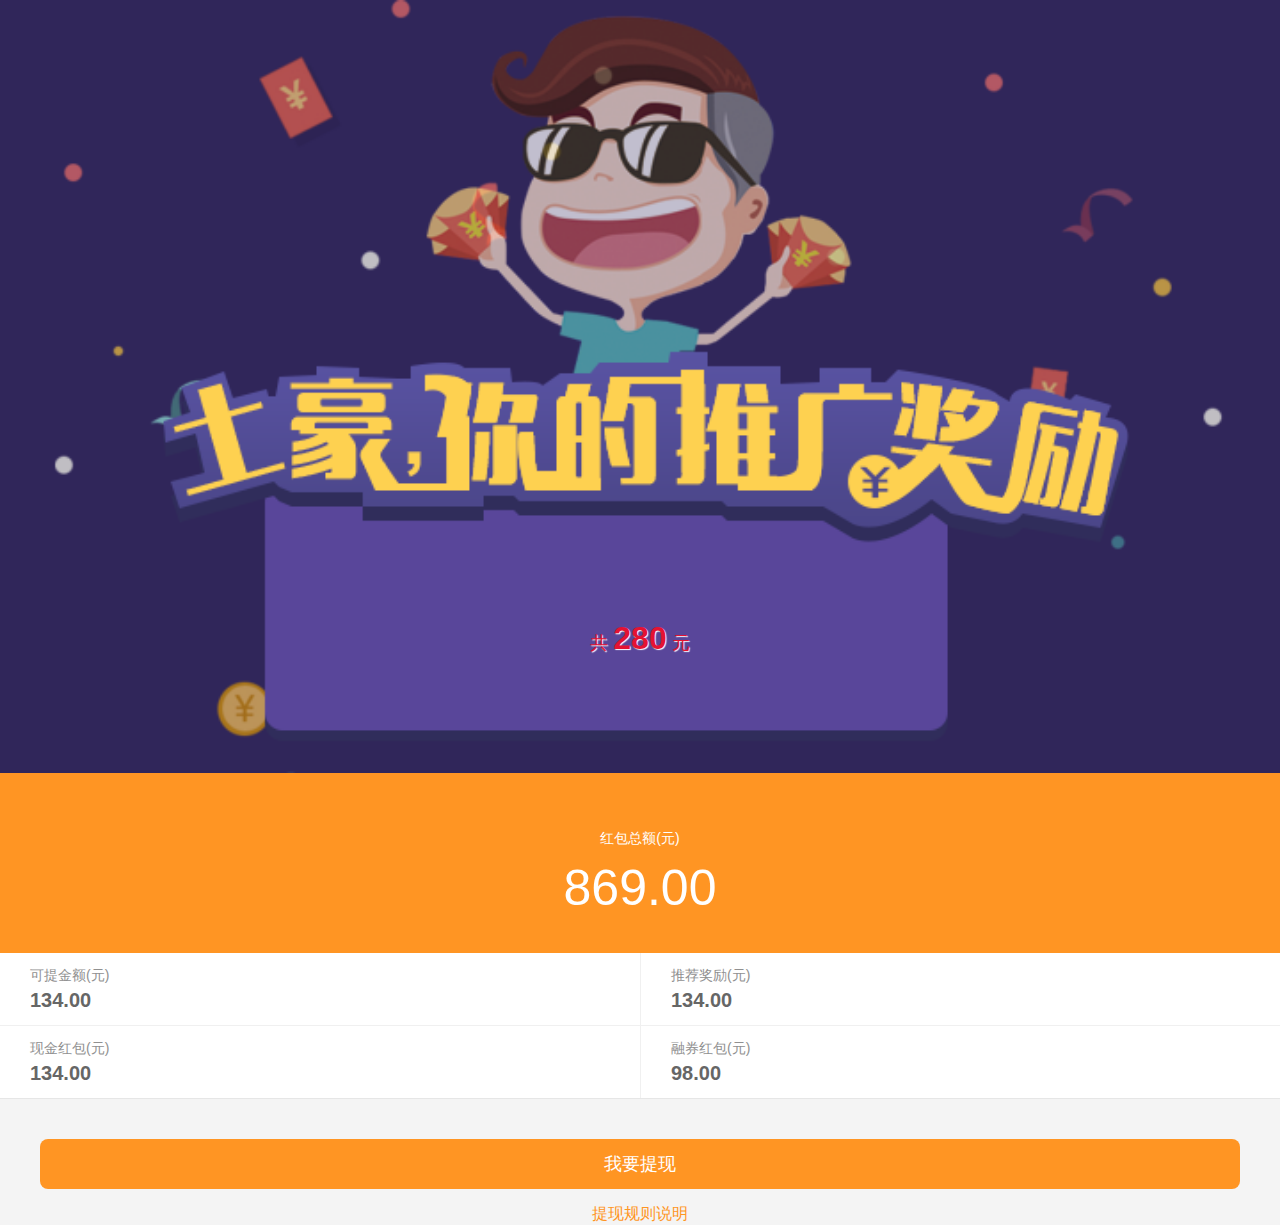
==== detail.html @ fdf84bac "1111" ====
<!doctype html>
<html>
<head>
<meta http-equiv="Content-Type" content="text/html;charset=utf-8">
<meta property="qc:admins" content="241045133560547672165721747716" />
<title>红包明细</title>
<meta name="keywords" content=""/>
<meta name="description" content=""/>
<meta name="viewport" content="width=device-width, initial-scale=1.0, maximum-scale=1.0, user-scalable=0">
<meta name="format-detection" content="telephone=no">
<meta http-equiv="X-UA-Compatible" content="IE=EmulateIE10" />
<link type="text/css" rel="stylesheet" href="css/wapcommon.css"/>
<link type="text/css" rel="stylesheet" href="css/wapstyle.css"/>
</head>

<body>
<div class="pos_rel">
	<div class="rec-num">共 <b>280</b> 元</div>
	<img src="images/night-recomd.png" alt="" width="100%">
</div>
<div class="cash_count">
    	<p>红包总额(元)</p>
    	<p class="count_number">869.00</p>
    </div>

    <article class="income">
        <div class="clearfix">
        	<div class="fl w_5 border_b" onClick="to('/member/fundsAsset.html')">
            	<h4>可提金额(元)</h4>
                <p><span class="fs_18">134.00</span></p>
            </div>
        	<div class="fr w_5 border_b border_l" onClick="to('/member/fundsAsset.html')">
            	<h4>推荐奖励(元)</h4>
                <p><span class="fs_18">134.00</span></p>
            </div>
        	<div class="fl w_5" onClick="to('/member/fundsAsset.html')">
            	<h4>现金红包(元)</h4>
                <p><span class="fs_18">134.00</span></p>
            </div>
            <div class="fr w_5 border_l" onClick="to('/member/fundsLog.html')">
            	<h4>融券红包(元)</h4>
                <p><span class="fs_18">98.00</span></p>
            </div>
        </div>
    </article>
    <div class="margin_lr40 mb_15 tc btn_box">
    	<input type="button" value="我要提现" class="btn btn_orange mr_10 w_10">
    </div>
 	<div class="fc_orange tc fs_16" id="txrule">提现规则说明</div>
<script src="js/jquery-1.11.0.min.js" type="text/javascript"></script>
<script type="text/javascript">
	$(function(){
		$("#txrule").click(function(){
			$(".pop_bg").show();
			})
			$(".m-close").click(function(){
				$(".pop_bg").hide();
				})
		})
</script>
    
</body>
</html>
---- css/wapcommon.css ----
@charset "utf-8";
/* CSS Document */
a:active{star:expression(this.onFocus=this.blur());}
a:focus,button:focus{outline:none; -moz-outline:none; -webkit-outline:none;}
:focus{outline:none;}
/*Reset Css*/
body,div,dl,dt,dd,ul,ol,li,h1,h2,h3,h4,h5,h6,pre,form,fieldset,input,textarea,p,blockquote,th,td,img,area,param{margin:0; padding:0;}
html,body{margin:0; padding:0; height: 100%; font-family:arial,\5FAE\8F6F\96C5\9ED1,sans-serif; -webkit-text-size-adjust:100%;-ms-text-size-adjust:100%;}
select{*behavior: url("select.htc");}/*IE6,IE7select*/
ol,ul{padding-left:0; list-style-type:none; list-style:none;}
img{border:none; display:inline-block; vertical-align:middle;}
th{font-style:normal;font-weight:normal;}
h1,h2,h3,h4,h5,h6{font-size:100%; font-weight:normal;}
address, caption, cite, code, dfn, em, th, var,strong,i,strong{font-style:normal;font-weight:normal;}
input{display:inline-block; vertical-align:middle; font-family:arial,\5FAE\8F6F\96C5\9ED1,sans-serif;}
fieldset{border:none;}
legend{display:none;}
input[type="submit"],
input[type="reset"],
input[type="button"],
button{
	-webkit-appearance: none;
}

.main_input .input_box input[type="date"]{
	padding-left:0;
	margin-left:8rem;
	width:16rem !important;

}
input[type="number"]{-moz-appearance:textfield;}
html{font-size:62.5%;}
body{font-size:1.4rem; background:#f4f4f4; color:#666;}

/*Clear Css*/
.clear{clear:both; font-size:0px; height:0px; line-height:0;}
.clearfix:after{content:'\20';display:block;clear:both;visibility:hidden;line-height:0;height:0;}
.clearfix{display:block;zoom:1;}
html[xmlns] .clearfix{display:block;}
* html .clearfix{height:1%;}

/*Common Css*/
.fl{float:left;}
.fr{float:right;}
.show{display:block;}
.hide{display:none;}
/*link*/
a{color:#333; text-decoration:none;}
a:active{color:#333; text-decoration:none;}
.a3{color:#333;}
.a6{color:#666;}
.a9{color:#999;}
.a_f{color:#fff;}
.a_f:active{color:#fff; text-decoration:underline;}
.a3:active{color:#333;text-decoration:none;}
.a6:active{color:#666;text-decoration:none;}
.a9:active{color:#999;text-decoration:none;}
.a_blue{color:#0697da}
.a_blue:active{text-decoration:underline;}
/*font size*/
.fs_12{font-size:1.2rem;}
.fs_14{font-size:1.4rem;}
.fs_16{font-size:1.6rem;}
.fs_18{font-size:1.8rem;}
.fs_20{font-size:2rem;}
.fs_22{font-size:2.2rem;}
.fs_24{font-size:2.4rem;}
.fs_28{font-size:2.8rem;}
.fs_30{font-size:3rem;}
.fw{font-family:\5FAE\8F6F\96C5\9ED1,arial,sans-serif;}/*雅黑*/
.airal{font-family:Arial;}
/*color*/
.fc_f{color:#fff;}
.fc_c{color:#ccc;}
.fc_3{color:#333;}
.fc_6{color:#666;}
.fc_9{color:#999;}
.fc_blue{color:#0697da}/*蓝*/
.fc_orange{color:#ff9523;}/*橙色*/
.fc_red{color:#ff3b3b}/*红*/
.fc_green{color:#65d233}/*绿*/
.fc_lblue{color:#42c6fc}/*亮蓝*/
.fc_yellow{color:#ffb731}/*黄*/
.fc_orange2{color:#f60; font-size:20px; font-weight:bold; padding-right:5px;}
.fc_orange3{ color:#f4e430;}

/*常用设置*/
.tl{text-align:left;}
.tc{text-align:center;}
.tr{text-align:right;}
.bold{font-weight:bold;}
.bold6{font-weight:600;}
.hidden{overflow:hidden;}
.display{display:none;}
.elli{overflow:hidden; text-overflow:ellipsis; white-space: nowrap;}/*文字过长省略*/
.pos_rel{position:relative;}

/*margin*/
.margin_lr{margin-left:1.5rem; margin-right:1.5rem;}
.margin_lr40{margin-left:4rem; margin-right:4rem;}
.ml_5{margin-left:.5rem;}
.ml_10{margin-left:1rem;}
.ml_15{margin-left:1.5rem;}
.mr_5{margin-right:.5rem;}
.mr_10{margin-right:1rem;}
.mr_15{margin-right:1.5rem;}
.mr_25{margin-right:2.5rem;}
.mb_01{margin-bottom:-1rem;}
.mb_5{margin-bottom:.5rem;}
.mb_10{margin-bottom:1rem;}
.mb_15{margin-bottom:1.5rem;}
.mb_20{margin-bottom:2rem;}
.mb_40{margin-bottom:4rem;}
.mt_5{margin-top:.5rem;}
.mt_10{margin-top:1rem;}
.mt_15{margin-top:1.5rem;}
.mt_20{margin-top:2rem;}
/*padding*/
.pd{padding:0.8rem 1.5rem;}
.pds{ padding:1rem;}
.pds2{padding:1.5rem;}
.plr_15{padding-left:1.5rem; padding-right:1.5rem;}
.pl_15{padding-left:1.5rem;}
.pl_20{padding-left:2.5rem;}
.pl_80{padding-left:8rem;}
.pl_90{padding-left:9rem;}
.pr_15{padding-right:1.5rem;}
.pr_30{padding-right:1.5rem;}
.pr_40{padding-right:4rem;}
.pt_5{padding-top:.5rem;}
.pt_10{padding-top:1rem;}
.pt_15{padding-top:1.5rem;}
.pt_20{padding-top:2rem;}
.pb_5{padding-bottom:.5rem;}
.pb_10{padding-bottom:1rem;}
.pb_15{padding-bottom:1.5rem;}
.pb_20{padding-bottom:2rem;}
.pb_40{padding-bottom:4rem;}



/*箭头*/
.arrow-right,
.arrow-left,
.arrow-bottom,
.arrow-top{display: inline-block;position: relative;background: #b2b2b2;width: 10px;height: 2px;border-radius:5px;-webkit-transform: rotate(45deg);-moz-transform: rotate(45deg);-ms-transform: rotate(45deg);-o-transform: rotate(45deg);vertical-align: middle;margin-top: -6px;}
.arrow-right::before,
.arrow-left::before,
.arrow-bottom::before,
.arrow-top::before{content: "";display: inline-block;position: absolute;border-width: 0;background: #b2b2b2;width: 10px;height: 2px;border-radius:5px;top: 4px;left: 4px;-webkit-transform: rotate(90deg);-moz-transform: rotate(90deg);-ms-transform: rotate(90deg);-o-transform: rotate(90deg);}
.arrow-left{-webkit-transform: rotate(-45deg);-moz-transform: rotate(-45deg);-ms-transform: rotate(-45deg);-o-transform: rotate(-45deg);}
.arrow-bottom{margin-top: 0px;}
.arrow-top{-webkit-transform: rotate(-45deg);-moz-transform: rotate(-45deg);-ms-transform: rotate(-45deg);-o-transform: rotate(-45deg);margin-top: 0px;}
.arrow-left::before{-webkit-transform: rotate(90deg);-moz-transform: rotate(90deg);-ms-transform: rotate(90deg);-o-transform: rotate(90deg);top:4px;left:-4px;}
.arrow-bottom::before{-webkit-transform: rotate(90deg);-moz-transform: rotate(90deg);-ms-transform: rotate(90deg);-o-transform: rotate(90deg);top:-4px;}


/*border*/
.border_tb{border-top:1px solid #e1e1e1; border-bottom:1px solid #e1e1e1;}
.border_b{border-bottom:1px solid #e1e1e1;}
.border_t{border-top:1px solid #e1e1e1;}
.border_l{border-left:1px solid #e1e1e1;}
/*width %*/
.w_10{width:100%; box-sizing:border-box;}
.w_5{width:50%; box-sizing:border-box;}
.w_45{width:45%; box-sizing:border-box;}
.w_40{width:40%; box-sizing:border-box;}
/*首航缩进*/
.text_ind{text-indent:2em;}
/*行高*/
.line_h18{line-height:1.8rem;}
.line_h20{line-height:2rem;}
.line_h26{line-height:2.6rem;}
.line_h22{line-height:2.2rem;}
.line_h24{line-height:2.4rem;}
.line_h34{line-height:3.4rem;}
.line_h40{line-height:4rem;}
.line_h44{line-height:4.4rem;}
.line_h6{line-height:6rem;}

/*layout*/
.bg_white{background:#fff;}
.module_white {border-bottom: 1px solid #e1e1e1;border-top: 1px solid #e1e1e1;background: #fff;}
.wap_main{width:100%;  font-size:1.6rem;}
.ins_box {padding-top: 10px;padding-bottom: 10px;}

/*小图标*/
.ico{display:inline-block; vertical-align:middle;}
/*.img_icon{background:url(../images/wapico.png) no-repeat;}*/
.siz20{width:20px; height:20px;}
.siz22{width:22px; height:22px;}
.siz26{width:26px; height:26px;}

.siz40{width:4rem; height:4rem;}
.siz50{width:5rem; height:5rem;}
/*ico50*/
.correct_xl{background:url(../images/ico/action_1.png) center no-repeat; background-size:contain;}
.error_xl{background:url(../images/ico/action_2.png) center no-repeat; background-size:contain;}
.warning_xl{background:url(../images/ico/action_3.png) center no-repeat; background-size:contain;}

.ico_zr,
.ico_zhe{width:1.6rem; height:1.6rem; line-height:1.6rem; text-align:center;margin-bottom: 0.3rem; color:#fff; font-size:1.2rem;}/*转让标用*/
.wen{width:2rem; height:2rem; line-height:2rem; border-radius:50%; border:.2rem solid #0697da; color:#0697da; text-align:center; font-size:1.6rem; font-family:Arial; font-weight:700;}/**/
.ico_zhe{ background:#f60;}
.ico_zr{ background:#0697da;}


/*header*/
.top{position:relative;height:4.4rem;width:100%;background-color:#0697da;text-align:center;color:#fff;line-height:4.4rem;font-size:2rem;}
.top_ico{width: 2.1rem;height: 4.4rem;position: absolute;cursor: pointer;z-index: 10;top:0;}
.top_backleft{left:1.5rem;background:url(../images/ico/ico-top4.png) no-repeat left;background-size:contain;}
.top_submenu{right:1.5rem;background:url(../images/ico/ico-top8.png) no-repeat right;background-size:contain;}
.top_arrowright{right:1.5rem;background:url(../images/ico/ico-top2.png) no-repeat right;background-size:contain;}
.top_shequ{left:1.5rem;background:url(../images/ico/ico-top9.png) no-repeat right;background-size:contain;}
.time_ico{background:url(../images/ico/time_ico.png) no-repeat center right;background-size: contain;right:1.5rem;}
.wen_ico{background:url(../images/ico/wen.png) no-repeat center right;background-size: contain;right:1.5rem;}
.top_arrowright_hover{right:1.5rem;background:url(../images/ico/ico-top3.png) no-repeat right;background-size:contain;}
.top .txt{margin:0 auto;text-align:center;width:60%;height:3.7rem;padding-top:.7rem;}
.top .txt p{font-size:1.8rem;height:3rem;overflow:hidden;border-radius:5px;background-color:#fff;line-height:3rem;color:#0697da;border:1px solid #fff;box-sizing: border-box;-webkit-box-sizing: border-box;}
.top .txt p span{color:#fff;background:#0697da;display:inline-block;width:50%;text-align:center;float: left;}
.top .txt p span.on{background-color:#fff;color:#0697da;}
.top .l_off{left:1.5rem;color:#fff;position: absolute;height:4.4rem;top:0;line-height:4.4rem; font-size:1.6rem;}
.top .r_off{right:1.5rem;color:#fff;position: absolute;height:4.4rem;top:0;line-height:4.4rem; font-size:1.6rem;}
.top .l_off:active,
.top .r_off:active{color:#fff;}

/*footer*/
.footer{position:fixed;bottom:0;left:0;width:100%; height:5.5rem;background-color:#fff;overflow:hidden;text-align:center;z-index:99;}
.nav_top{top:4.4rem;left:0;display:none;}
.footer a{width:25%;float: left;box-sizing: border-box;font-size:1.4rem;height:5.5rem;}
.footer a span{width:25px;height:25px;margin:.8rem auto .2rem;display:block;}
.footer a:nth-child(1) span{background:url(../images/ico/ico_foot1.png) no-repeat center center;background-size:contain;}
.footer a:nth-child(2) span{background:url(../images/ico/ico_foot2.png) no-repeat center center;background-size:contain;}
.footer a:nth-child(3) span{background:url(../images/ico/ico_foot3.png) no-repeat center center;background-size:contain;}
.footer a:nth-child(4) span{background:url(../images/ico/ico_foot4.png) no-repeat center center;background-size:contain;}
.footer a span:hover,.footer a span.nav_on{color:#0697da;}
.footer a:nth-child(1).nav_on span{background-image:url(../images/ico/ico_foota.png);}
.footer a:nth-child(2).nav_on span{background-image:url(../images/ico/ico_footb.png);}
.footer a:nth-child(3).nav_on span{background-image:url(../images/ico/ico_footc.png);}
.footer a:nth-child(4).nav_on span{background-image:url(../images/ico/ico_footd.png);}

/*底部加减*/
.f_mt{margin-bottom:6rem;}
.foot_bottom{position:fixed;bottom:0;left:0;width:100%;padding-bottom:.5rem;background-color:#f4f4f4;overflow:hidden;text-align:center;z-index:900;}
.foot_bottom .ft_l{width:67%;border:1px solid #e1e1e1;border-radius:5px;box-sizing: border-box;text-align:center;background-color:#fff;overflow:hidden;}
.foot_bottom .ft_l .money input{height:4.4rem;text-align:center;float: left;border:none;}
.foot_bottom .input_c{float: left;width:50%;/*border-left:1px solid #e1e1e1;border-right:1px solid #e1e1e1;*/box-sizing: border-box;height:2.4rem;margin:1rem 0;position:relative;}
#investmentAmount{text-align:left;/*padding-left:1rem;padding-right:2.2rem;*/height:2.4rem;font:bold 1.6rem/2.5rem "arial";box-sizing: border-box;width:100%;}
.foot_bottom .input_c span{font:normal 1.6rem/2.5rem "微软雅黑";width:20%;position:absolute;right:0;top:0;background-color:#fff;}
.foot_bottom .ft_l .money input.left-a{height:4.4rem;width:25%;}
.foot_bottom .ft_l .money input.pos1{background:#fff url(../images/ico/jian.png) no-repeat center center;background-size:3rem 3rem;}
.foot_bottom .ft_l .money input.pos2{background:#fff url(../images/ico/add.png) no-repeat center center;background-size:3rem 3rem;}
.foot_bottom .ft_r{width:30%;}

.foot_box{position:fixed; width:100%; background:#f4f4f4; left:0; bottom:0; box-sizing:border-box; z-index:10;}


/*btn*/

.smallbtn{padding:0 1rem; height:2.8rem; color:#fff; border:none; border-radius:.3rem;}
.btn{height:5rem; font-size:1.8rem; border:none; cursor:pointer; border-radius:.8rem;}
.btn:active,
.smallbtn:active{opacity:0.7; filter: alpha(opacity=70); transition:all 0.2S ease-out 0s;}
a.btn{display:inline-block; vertical-align:middle;height:4.4rem; line-height:4.4rem; text-align:center; font-size:1.8rem; border-radius:.8rem; text-decoration:none;}

.btn_orange{background:#ff9523; color:#fff;}
.btn_purple{ background:#fc765e; color:#fff;}
.btn_border_purple{ border:1px solid #fc765e; color:#fc765e; background:#fff;}
.btn_blue{background:#009fe2; color:#fff;}
.btn_red{background:#f14949; color:#fff;}
.btn_gray2{background:#e5e5e5; color:#999;}
.btn_white{height:4.4rem; font-size:1.8rem; color:#fff; border:.1rem solid #e1e1e1; color:#0697da; background:#fff; cursor:pointer; border-radius:8px;}/
.btn_white:active{box-shadow:inset 0 0 5px rgba(41,128,145,0.5); background:#fff;}
.btn_shimin{ background:#ffea34; color:#e94d28; font-size:1.8rem; width:100%; height:4.2rem;}



.btn_gray{height:4.2rem; font-size:1.8rem; background:#fff; border:none; color:#666; border-top:.1rem solid #e1e1e1; border-bottom:1px solid #e1e1e1;}
.btn_gray:active{opacity:0.7; filter: alpha(opacity=70);}
.btn_border_blue{height:4.4rem; font-size:1.8rem; border:.1rem solid #0697da; color:#0697da; background:#fff; cursor:pointer; border-radius:.8rem;}
.btn_border_blue:active{opacity:0.7; filter: alpha(opacity=70); color:#0697da;}
.btn_gray_none{background-color:rgba(255,255,255,0);color:#999;}
.btn_border_orange{border:.1rem solid #f60;color:#f60; background:#FFF;}
.btn_border_red{border:.1rem solid #f14949;color:#f14949; background:#fff8ce;}
.btn_orange:active,
.btn_blue:active,
.btn_red:active,
.smallbtn:active{color:#fff;}
.btn_gray2:active{color:#999}
.btn_border_orange:active{color:#f60}
.btn_border_red:active{color:#ff4444;}
/*.btn_white{color:#0697da; background:#fff;}暂时没用到
.btn_white:active{box-shadow:inset 0 0 5px rgba(41,128,145,0.5); background:#fff;}*/
.btn_border_gray{border:.1rem solid #e1e1e1; color:#666; background:#FFF;}
.btn_border_gray2{border:.1rem solid #e1e1e1; color:#0697da; background:#FFF;}

/*信息模块*/
.more_ico{background:url(../images/ico/ico_more.png) right center no-repeat;}
.siz4 .li .td{text-indent:7.9rem;}
.siz6 .li .td{text-indent:11.1rem;}
.siz4 .li2 .td{padding-left:7.9rem;}
.siz6 .li2 .td{padding-left:11.1rem;}
.module_list .li,
.module_list .li2{position:relative;}
.module_list .li{height:4.4rem; line-height:4.4rem;}
.module_list .li2{height:5rem; padding-top:1rem; padding-bottom:1rem; line-height:180%;}
.module_list .th{position:absolute; left:0; top:0; height:4.4rem; line-height:4.4rem; padding-right:3rem;}
.siz4 .td,
.siz6 .td,
.module_list .td_r{overflow: hidden;text-overflow: ellipsis;white-space: nowrap; box-sizing:border-box;}
.module_list .td_r{text-align:right;}
.module_list .li input{width:100%;border:none; background:none; height:4.4rem; line-height:4.4rem;}
.more_ico .td,
.more_ico .td_r{padding-right:4rem;}
.module_list .li:last-child{border-bottom:none !important;}
/*table数据模式*/
.pro_table li{border-bottom:1px solid #e1e1e1;}
/*.pro_table li:last-child{border-bottom:none;}*/
.pro_table li{height:6rem; clear:both;}
.pro_table li .pt{padding-top:1rem;}
.pro_table .l,
.pro_table .r{width:50%; box-sizing:border-box;padding-top:1rem;}
.pro_thead{height:3.4rem; line-height:3.4rem;}
.pro_thead .l,
.pro_thead .r{float:left;width:50%; box-sizing:border-box;}
.pro_thead .l{padding-left:1.5rem;}
.pro_thead .r{text-align:right; padding-right:1.5rem;}

.pro_table2 li{padding-top:1rem; padding-bottom:1rem; clear:both; border-bottom:1px solid #e1e1e1;}
.pro_table2 .l,
.pro_table2 .r{float:left;width:50%; box-sizing:border-box;}
.pro_table2 li:last-chlid{border-bottom:none;}

.pro_table li.years,
.pro_table2 li.years{height:120%; border-bottom:.1rem solid #f60; color:#f60; padding:.6rem 1.5rem;}
/*O型进度条*/
.circle {width: 6rem; height: 6rem; position:relative; border-radius: 50%;}
.circle_orange{background:#f60;}
.circle_orange2{background:#ffad76;}
.circle_blue{background:#0697da;}
.pie_left,
.pie_right {width: 6rem; height: 6rem; position: absolute; top:0;left:0;}
.left, .right {display: block; width:6rem; height:6rem; background:#eee; border-radius: 50%; position: absolute; top: 0; left: 0; box-shadow:0 0 3px #eee;}
.pie_right, .right {clip:rect(0,auto,auto,3rem); -webkit-clip:rect(0,auto,auto,3rem);}
.pie_left, .left {clip:rect(0,3rem,auto,0); -webkit-clip:rect(0,3rem,auto,0);}

.mask,
.mask_btn{width: 5.4rem;height: 5.4rem;border-radius: 50%;left: 0.3rem;top: 0.3rem;position: absolute;text-align: center;line-height: 5.4rem;font-size: 1.6rem;}
.mask_btn{z-index:4}
.o_blue{background:#0697da;}
.mask_bg1{background:#fff;}
.mask_bg2{background:#f60; color:#fff;}


/*成功失败*/
.action_box{}
.action_box .img_box{padding:2rem 0;}

/*input标签*/
.main_input .input_box input.date_month{box-sizing: border-box;padding:0 3rem 0 0;padding-left: 10rem;text-indent:0;}




/*input注册框模块*/
.main_input{background-color:#fff;width:100%;height:5.4rem;line-height:5.2rem;position:relative;}
.main_input .margin_lr{position:relative;overflow: hidden;}
.main_input .hl{width: 8rem;position: absolute;display: block;top: 0;line-height: 5.4rem;left: 0;z-index: 999;}
.main_input .input_box{width:100%;position:relative;line-height:5.4rem;}
/*.main_input .input_box input{width:100%;height:2.2rem;line-height:2.2rem;font-size:1.6rem;padding:1rem 0;border:0; background:none;color:#333;text-indent:8rem;}*/
.main_input .input_box input{width:100%;font-size:1.6rem; line-height:normal;padding:1rem 0;border:0; background:none;color:#333;padding-left:4rem; box-sizing:border-box;}

/*.main_input .input_box span{position:absolute;left: 8rem;top:0;color:#ccc;}*/
.main_input .po_r{position:absolute;right:0;top: 1.2rem;background-color:#fff;height:2.4rem;line-height:2.4rem;padding-left:1rem;}
.main_input .select_box select{width:100%;height:4rem;border:none;}

/*模拟下拉框*/
 .s_tex{height:27px;border:1px solid #ccc;padding:8px 47px 8px 80px;width:156px;text-indent: 8px;line-height: 25px;font-size:14px;}
 .s_btn{position:absolute;top:1px;right:1px;width:45px;height:44px;border:0;cursor:pointer;z-index:90;}
 .s_tex{height:27px;border:1px solid #ccc;padding:8px 47px 8px 80px;width:156px;text-indent: 8px;line-height: 25px;font-size:14px;}
 .s_btn{position:absolute;top:1px;right:1px;width:45px;height:44px;border:0;cursor:pointer;z-index:90;}
 .t_select strong{display:block;position:absolute;z-index:9;width:15px;height:12px; font-size: 0;background:url(../images/ico/arrow_up.png) no-repeat;background-size:contain;overflow:hidden;zoom: 1;top:1.8rem;right:1.5rem;}
  .t_select .txt{padding-left:8rem;}
 .select_ul{display:none;position:absolute;width:100%;z-index:1001;top:4.3rem;}
 .select_ul li{height:4.4rem;background:#e1e1e1;border-bottom:1px solid #ccc;border-top:0;line-height:4.4rem;padding:0 1.5rem;display:block;}
 .select_ul li:hover{background:#ccc;color:#fff}

.footer_all{width:100%; height:106px; font-size:1.6rem; line-height:2.4rem;margin-top:3rem; padding-bottom:8rem;}
.footer_all .foot_top{padding:.5rem 0; text-align:center;}
.footer_all .foot_top a{display:inline-block; padding:0 4.6875%;}
.footer_all .foot_top a:active{color:#0697da;}

/*弹出层*/
.pop_bg{width:100%;height:100%;background-color:rgba(0,0,0,0.8);display:block;position:fixed;top:0;left:0;z-index:9999; display:none;}
.pop_bigweb{position:fixed;left:50%;top:10%;margin-left:-150px; width:300px; height:331px;}
.pop-bitext{ position:absolute; margin-top:122px; margin-left:47px; margin-right:85px; text-align:center; color:#fff; font-size:15px;}
.pop-bitext p{ padding:2px 0;}
.pop_bd{width:90%;position:fixed;left:50%;top:10%;margin-left:-45%;background-color:#fff;z-index:1001;border-radius:.5rem;}
.pop_bd .pop_input{width:100%;position:relative;overflow:hidden;}
.pop_bd .pop_input input{width:100%;padding:1rem 0;text-indent:1rem;box-sizing:border-box;border:1px solid #e1e1e1;}
.pop_bd .pop_input span{position:absolute;left:1rem;top:.9rem;}
.pop_bd .pop_input strong{color:#fff;background-color:#b5b5b5;top:0;right:0;position:absolute;width:4rem;font-size:1.6rem;padding:1rem;}
.pop_bd .pop_input strong:active{opacity:0.7;}
.pop_bd .pop_bd_b{text-align:center;width:100%;font-size:1.6rem;height:4.4rem;line-height:4.4rem;}

.pop_bd .pop_bd_b a{display:inline-block;box-sizing:border-box;}
.pop_bd .pop_btn{height:4.4rem;text-align:center;line-height:4.4rem;}
.pop_bd .pop_btn a{height:4.4rem;width:48%;background-color:#0697da;color:#fff;border-radius:8px;box-sizing:border-box;}
.pop_bd .pop_btn a.white{background-color:#fff;color:#666;border:1px solid #e1e1e1;}

/*几秒关闭弹层*/
.pop_s{position:fixed; width:80%; display:none;top:36%; left:50%; margin-left:-40%; text-align:center; z-index:999;}
.pop_s span{display:inline-block; padding:.5rem 1.5rem; line-height:2.2rem;background-color:rgba(0,0,0,0.5); border-radius:.5rem; color:#fff;}

/*列表*/
.list_box ul{position:relative;}
.list_box ul li{float: left;height:4rem;line-height:2rem;}
.list_box ul li:nth-child(1){position:absolute;width:5%;top:0rem;left:-3rem;height:7rem;}
.list_box ul li:nth-child(2){width:50%;}
.list_box ul li:nth-child(3){float: right;width:50%;text-align:right;}
.list_box ul li:nth-child(1) span{width:.4rem;height:7rem;background-color:#e1e1e1;border-radius:1rem;display:block;position:absolute;left:0;z-index:9;}
.list_box ul li:nth-child(1) span strong{position:absolute;border:1px solid #f60;background-color:#fff;left:-.8rem;top:1.5rem;font-size:1.4rem;color:#f60;font-weight:bold;display:block;width:2rem;height:2rem;text-align:center;border-radius:50%;-webkit-border-radius:50%;}

.year_line{position:relative;width:100%;height:1px;margin:1rem 0;background-color:#333;}
.year_line span{position:absolute;left:0;top:-1rem;display:block;background-color:#fff;padding-right:1rem;padding-left:1rem;}
.year_line i{position:absolute;background:url(../images/arr_up.png) no-repeat;background-size:contain;display:block;width:20px;height:20px;left: -17px;top: -10px;z-index:11;}
.year_line strong{display:block;position:absolute;width:.4rem;height:2.2rem;background-color:#e1e1e1;border-radius:1rem;left:-1rem;top:-1rem;z-index:9;}

.pop_bd .pop_bd_b a{display:inline-block;box-sizing:border-box;}

/*多选框*/
.checkbox_out{display:inline-block; width:1.4rem; height:1.4rem; line-height:1.4rem; vertical-align:middle; border:.1rem solid #0697da; overflow:hidden; border-radius:50%; font-size:0;}
.checkbox_in{display:inline-block; width:1.2rem; height:1.2rem; line-height:1.2rem; vertical-align:middle; border:.1rem solid #fff; background:#fff; overflow:hidden; border-radius:50%;}
.in_bg{background:#0697da}
.checkbox_in input{border:none; background:none; display:none;}
/*跳转选择页面*/
.li_sele a{display:block; height:4.2rem; line-height:4.2rem; background:#fff; text-decoration:none; color:#666; border-bottom:.1rem solid #e1e1e1; padding-left:1.5rem;}
.li_sele a:active{color:#999;}
.li_sele a:list-child{border-bottom:none;}
/*404*/
.bg404{width:100%; height:32rem; background:url(../images/404.png) center top no-repeat; padding-top:2rem; background-size:100% 32rem;}
.bg404 .line1{height:6rem; line-height:6rem; text-align:center; font-size:4rem;}
.bg404 .line3{padding-top:0.5rem;padding-bottom:0.5rem;padding-left:11%;padding-right:10%; line-height:2.6rem;}
/*暂无数据*/
.empty .img{display:inline-block; width:5rem; height:5rem; overflow:hidden; background:url(../images/empty.png) center no-repeat; background-size:contain;}
/*新闻类模板*/
.demo_new h1{font-size:1.8rem; color:#333; padding:1rem 1.5rem; text-align:center; line-height:140%;}
.demo_new .time{padding:.2rem 1.5rem; text-align:center; font-size:1.2rem; color:#999;}
.demo_new img{display:block; width:100%; margin:.5rem 0; text-align:center;}
.demo_new .con{padding:1rem 1.5rem; box-sizing:border-box; }
.demo_new .con p{line-height:160%; margin-bottom:1rem; text-indent:2rem;}
/*load*/
.pop_bd_133{background-color:rgba(0,0,0,0.5);width:10rem;position:fixed;left:50%;top:50%;margin-left:-5rem;margin-top:-5rem;z-index:1001;border-radius:.5rem;}
.pop_bd_133 span{display:inline-block;width:4rem;height:4rem;}
.pop_bd_133 .loading_img{position:relative;width:4rem;height:4rem; margin:0 auto; background:url(../images/logo.png) center no-repeat; background-size:contain;}
.pop_bd_133 .loading_img .rota{position:absolute;width:4rem; height:4rem; background:url(../images/loading.png) center no-repeat; background-size:contain;}
.pop_bd_133 .loading_img .rota{
	animation-name:rotate;
	animation-duration:3S;
	animation-timing-function:linear;
	animation-delay:0s;
	animation-iteration-count:infinite;
	-webkit-animation:'rotate' 3s linear 0s infinite;
	
	animation-name:rotate;
	animation-duration:3S;
	animation-timing-function:linear;
	animation-delay:0s;
	animation-iteration-count:infinite;
}
@keyframes rotate{
	0%{transform:rotate(0deg);}
	50%{transform:rotate(180deg);}
	100%{transform:rotate(360deg);}		
}
@-webkit-keyframes rotate{
	0%{transform:rotate(0deg);}
	50%{transform:rotate(180deg);}
	100%{transform:rotate(360deg);}		
}
@media screen and (min-width: 640px){
	.popup_jia .money,
	.popup_jia .middle{width:400px;}
	.popup_jia .money .num{width:320px;}
	
}
---- css/wapstyle.css ----
.yx-big{ background:#f14949; padding-bottom:10px;}
.market-day{ text-align:center; color:#fff; font-size:3rem; padding-bottom:40px; }
.market-day p.dday span{ font-size:7.5rem;}
.dtime{  margin-bottom:35px; margin-top:10px;}
.dtime span{ background:#c6343b; border-radius:.8rem; padding:8px 10px; margin:0 5px;}
.btn-yx{ background:#ffea34; border:5px solid #fbb939; color:#724614; border-top:0px; width:80%; font-weight:bold;height:5.2rem;font-size:2.2rem;}
.market-intro{ color:#f7e79e;}
.rec-btn{ background:#f14949; color:#fee81f; border:1px solid #f14949; margin-right:3%;}
.rec-big{ position:relative;}
.rec-btn-div{ position:absolute; width:100%; bottom:13%; text-align:center; }
.market-intro{ margin:20px; background:#fff8ce; border-radius:10px;color:#724614; padding:15px; line-height:22px; font-size:16px;}
.market-intro h2{ text-align:center; background:#ffea34; font-size:20px;  margin:0 auto; border-radius:10px; line-height:50px; margin-bottom:10px;}
.market-intro p{ padding:5px 0;}
.phoneimg{ width:25px; position:absolute; margin:15px 0 0 0;}
.m-close{ width:42px; height:42px; position:absolute; right:22%; top:-15px;}
.m-close img{ width:100%;}
.rec-num{ text-align:center; position:absolute; width:100%; bottom:15%; color:#e41233; font-size:18px; text-shadow:1px 1px 1px #fff;}
.rec-num b{ font-size:32px;}
.t-money{ padding:10px 0;}
.rlist{ background:#e83d3b;  padding:20px;}
.rlist table td{ text-align:center; padding:5px 0;}
.tr1{  font-size:18px; color:#f4e430; }
.rlist h2{ border-top:1px solid #f4e430; text-align:center; line-height:45px; height:45px; position:relative; margin:30px 0 10px 0;}
.rlist h2 span{font-size:20px;width:160px; font-weight:bold; background:#ea3b40; top:-20px; color:#f4e430; position:absolute; display:block; left:50%; margin-left:-80px; border:3px solid #f4e430; border-radius:22px;}
.rlist h2 i{ display:block; position:absolute; width:12px; height:12px; border-radius:50%; top:-6px; background:#f4e430;}
.rlist h2 i:first-child{ right:0px;}
.bg-red{ background:#c4040f; border-radius:10px;}
.name-wrap .main_input .input_box input{padding-left:9rem; }
.cardlist a{ display:block; border-bottom:1px solid #e6e6e6; padding:5px 10px; position:relative;}
.cardlist a img{ width:42px; margin-right:10px;}
.pop_bank{ width:100%;left:0;top:10%;background-color:#fff;z-index:1001; display:none;}
.arrow-right{ position:absolute; right:20px; margin-top:20px;}
.name-wrap .main_input .hl{width: 10rem;}
.bank-box{padding-left:9rem; box-sizing:border-box;
-moz-box-sizing:border-box; 
-webkit-box-sizing:border-box;}
.bank-box img{ width:32px; margin-right:5px;}
.grabredbg{ background:url(../images/redpaketbg01.jpg) no-repeat 0% 0%; background-size:100%; background-color:#ef0b29}
.grabrebtn{width:100%; height:auto; padding:5px 0; background-color:rgba(255,255,255,0.5); position:fixed; left:0px; bottom:0px; text-align:center; z-index:1}
.grabmask{width:100%; height:100%; background-color:rgba(0,0,0,0.6); position:fixed;z-index:2; top:0px; left:0px; display:none}
.maskcontain{height:auto;}
.maskcontain:after,.maskoperate:after{content:""; clear:both; display:block}
.maskclose{position:absolute; }
.maskoperate{position:absolute; width:80%; left:10%; height:auto;}
.maskspan{color:#ed3958; line-height:200%;}

.btn001{width:90%; background-color:#ffb400; height:45px; border-radius:35px; color:#fff; line-height:45px; vertical-align:middle; text-align:center; font-size:16px; margin:0 auto;}
.btn002{width:90%; background-color:#ff671c; height:45px; border-radius:35px; color:#fff; line-height:45px; vertical-align:middle; text-align:center; font-size:16px; margin:0 auto;}
.btn-yellow{background:#ffea34; border-bottom:5px solid #fbb939; color:#724614; height:5.2rem;font-size:2rem;}

/*夜间模式样式*/
.night-big{ background:#3a3e6d; padding-bottom:10px;}
.night-big .dtime span{ background:#202346;}
.night-big .market-intro{ background:#d1d5f2; color:#5c5d66;}
.night-big .market-intro h2{ background:#4d56a3; color:#ffd801; }
.night-big .rec-btn{ background:#f44841; color:#fde644; border:1px solid #f44841;}


.night-modle{ background:#30265a;}
.night-modle .rlist{ background:#30265a;} 
.night-modle .bg-red{ background:#5e5493;}
.night-modle .rlist h2 span{ background:#342e54;}
.night-modle .rec-num{ color:#fed559;text-shadow:1px 1px 1px #32285c;}





.agentbg{ background:url(../images/redpaketbg03.jpg) repeat-y 50% 0%; background-size:100%}
.i01{ position:relative;}
.i02{ position:relative; float:right}
.i05{ position:relative; float:right}
.i07{ position:relative; float:right}
.availheight{height:60px; clear:both}
.nominate{width:60%; height:50px; background-color:#d22d3e; border-radius:5px; margin:0 auto; text-align:center; line-height:50px; vertical-align:middle; font-size:18px; color:#FFF}
.maskguide{ width:250px; height:250px; background:url(../images/guide.png) no-repeat 0% 0%; background-size:250px; position:fixed; z-index:30; top:0px; right:15px; display:none;}
.maskzz{width:100%; height:100%; background-color:rgba(0,0,0,0.8); position:fixed;z-index:2; top:0px; left:0px; display:none}

#pro,#city{ border:1px solid #fff; background:none; font-family:"arial,微软雅黑,sans-serif"; font-size:1.6rem; width:10.5rem; color:#666;}
.pay_text{ text-align:center; font-size:14pt; padding-top:70px; text-shadow: -1px 0px 1px #fff;}
.income{ background:#fff; border-bottom:1px solid #e6e6e6; border-bottom:1px solid #e6e6e6; margin-bottom:40px;}
.income .border_l{ border-left:1px solid #f0f0f0;}
.income .border_b{ border-bottom:1px solid #f0f0f0;}
.income .fl,.income .fr{ padding:10px 30px;line-height:25px; }
.income .fs_18{ color:#666; font-weight:bold; font-size:20px;}
.income h4{ color:#909090;}
.cash_count { background:#ff9523;
	color: #fff; text-align:center; padding:40px 0;
	font-size: 14px;
	line-height:50px;
}
.count_number {
	font-size: 50px;
	line-height: 50px;
}
.pop-rule{ width:80%;margin-left:-40%; background:#ffdc32; color:#724614; border-radius:10px;}
.pop-rule .m-close{ right:-10px;}
.rule-content{ font-size:15px; line-height:22px; }
.rule-content ul{ padding:10px 30px 30px 30px;}
.rule-content ul li{ padding:5px 0;}
.rule-content ul li i{ display:inline-block; background:#e94e29; width:20px; height:20px; line-height:20px; text-align:center; border-radius:50%; margin-right:5px; color:#fff; font-style:normal;}
.pop-rule h2{ height:45px; line-height:45px;  text-align:center; font-size:22px; padding-top:20px;}
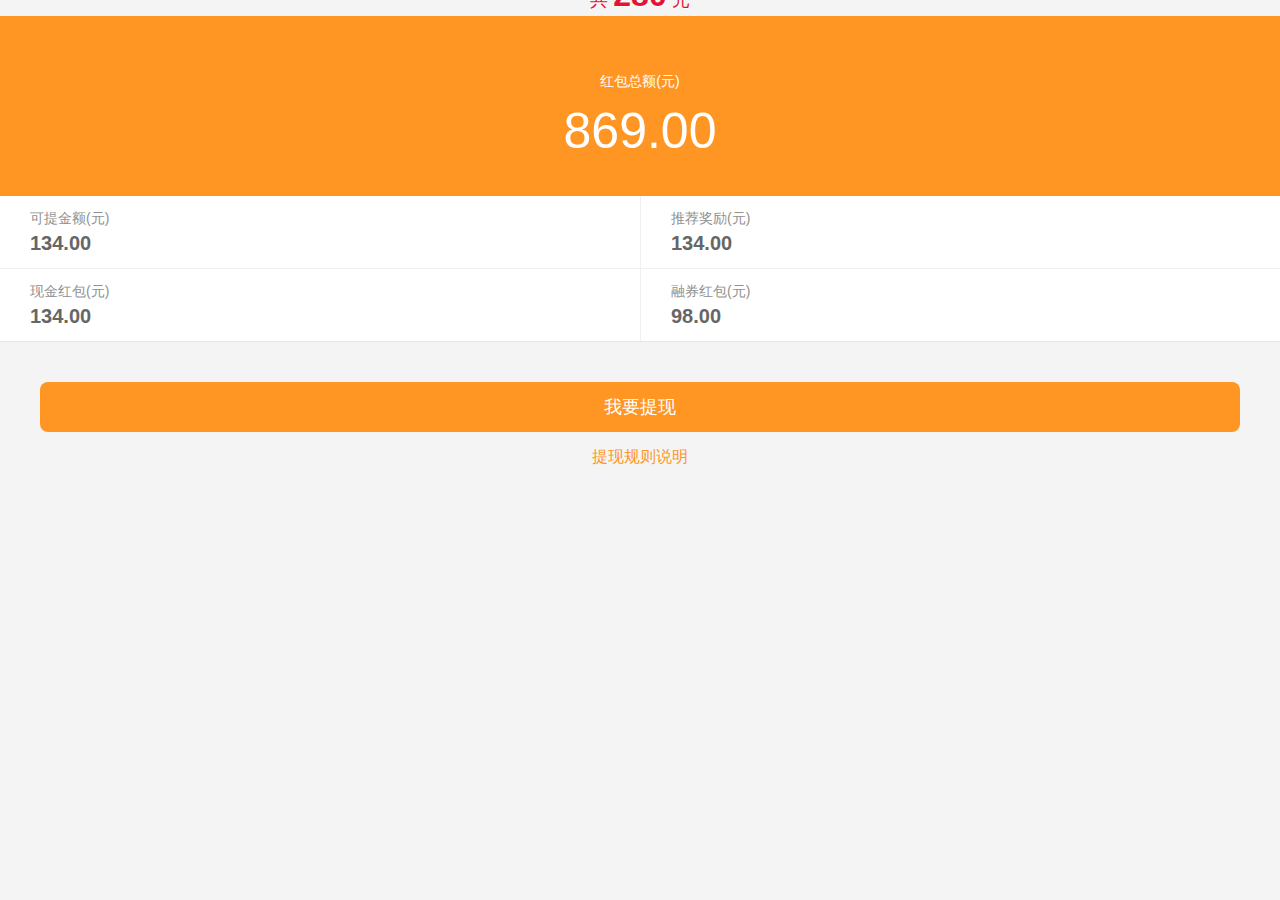
==== commit 2cd85cfd: "1111" ====
--- a/detail.html
+++ b/detail.html
@@ -16,7 +16,7 @@
 <body>
 <div class="pos_rel">
 	<div class="rec-num">共 <b>280</b> 元</div>
-	<img src="images/night-recomd.png" alt="" width="100%">
+	<img src="images/detailtop.png" alt="" width="100%">
 </div>
 <div class="cash_count">
     	<p>红包总额(元)</p>
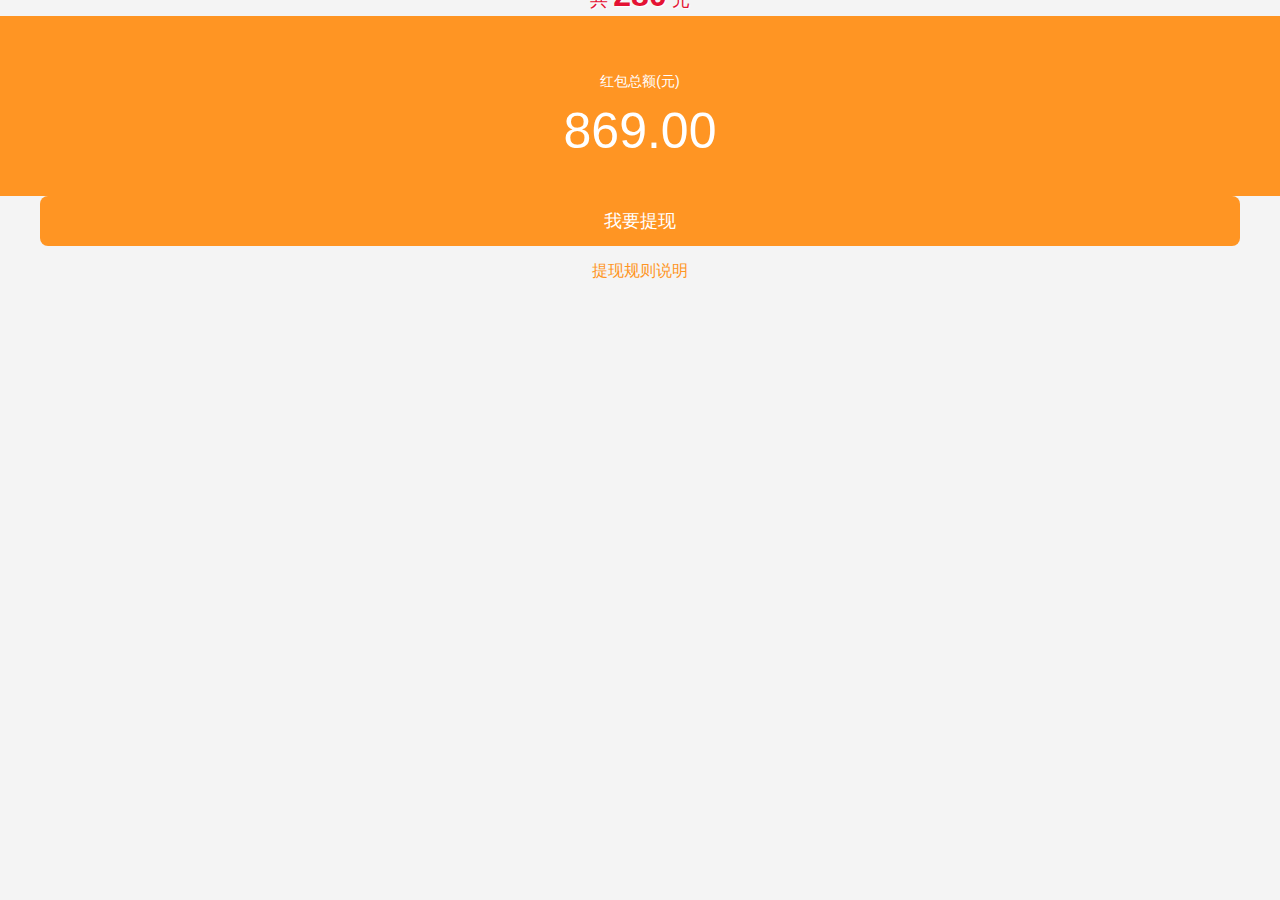
==== commit 275c571b: "111" ====
--- a/detail.html
+++ b/detail.html
@@ -23,41 +23,11 @@
     	<p class="count_number">869.00</p>
     </div>
 
-    <article class="income">
-        <div class="clearfix">
-        	<div class="fl w_5 border_b" onClick="to('/member/fundsAsset.html')">
-            	<h4>可提金额(元)</h4>
-                <p><span class="fs_18">134.00</span></p>
-            </div>
-        	<div class="fr w_5 border_b border_l" onClick="to('/member/fundsAsset.html')">
-            	<h4>推荐奖励(元)</h4>
-                <p><span class="fs_18">134.00</span></p>
-            </div>
-        	<div class="fl w_5" onClick="to('/member/fundsAsset.html')">
-            	<h4>现金红包(元)</h4>
-                <p><span class="fs_18">134.00</span></p>
-            </div>
-            <div class="fr w_5 border_l" onClick="to('/member/fundsLog.html')">
-            	<h4>融券红包(元)</h4>
-                <p><span class="fs_18">98.00</span></p>
-            </div>
-        </div>
-    </article>
+    
     <div class="margin_lr40 mb_15 tc btn_box">
     	<input type="button" value="我要提现" class="btn btn_orange mr_10 w_10">
     </div>
  	<div class="fc_orange tc fs_16" id="txrule">提现规则说明</div>
-<script src="js/jquery-1.11.0.min.js" type="text/javascript"></script>
-<script type="text/javascript">
-	$(function(){
-		$("#txrule").click(function(){
-			$(".pop_bg").show();
-			})
-			$(".m-close").click(function(){
-				$(".pop_bg").hide();
-				})
-		})
-</script>
     
 </body>
 </html>
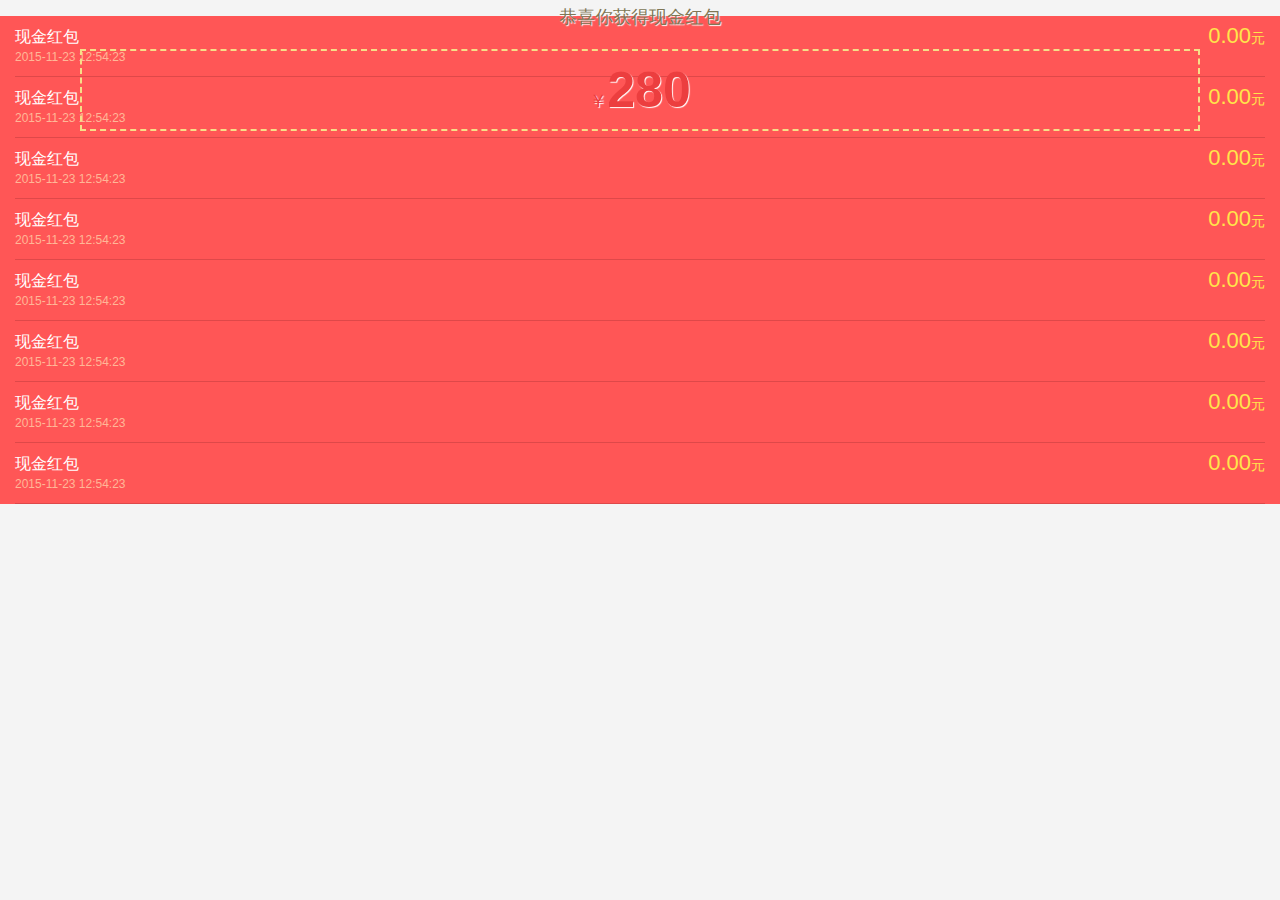
==== commit ed061c54: "1111" ====
--- a/detail.html
+++ b/detail.html
@@ -14,20 +14,89 @@
 </head>
 
 <body>
-<div class="pos_rel">
-	<div class="rec-num">共 <b>280</b> 元</div>
+<div class="pos_rel detail-num">
+	<div class="rec-num">
+    <p>恭喜你获得现金红包</p>
+    <p class="dcount">￥<b>280</b></p>
+    </div>
 	<img src="images/detailtop.png" alt="" width="100%">
 </div>
-<div class="cash_count">
-    	<p>红包总额(元)</p>
-    	<p class="count_number">869.00</p>
-    </div>
+<article class="clearfix detail-wrap">
+     <ul class="border_t pro_table">
+     	<li>
+        	<div class="fl line_h18 l">
+            	<div class="fltitle">现金红包</div>
+                <div class="fltime">2015-11-23 12:54:23</div>
+            </div>
+            <div class="fr tr r">
+            	<span class="fc_orange">0.00</span>元
+            </div>
+        </li>
+     	<li>
+        	<div class="fl line_h18 l">
+            	<div class="fltitle">现金红包</div>
+                <div class="fltime">2015-11-23 12:54:23</div>
+            </div>
+            <div class="fr tr r">
+            	<span class="fc_orange">0.00</span>元
+            </div>
+        </li>
+     	<li>
+        	<div class="fl line_h18 l">
+            	<div class="fltitle">现金红包</div>
+                <div class="fltime">2015-11-23 12:54:23</div>
+            </div>
+            <div class="fr tr r">
+            	<span class="fc_orange">0.00</span>元
+            </div>
+        </li>
+     	<li>
+        	<div class="fl line_h18 l">
+            	<div class="fltitle">现金红包</div>
+                <div class="fltime">2015-11-23 12:54:23</div>
+            </div>
+            <div class="fr tr r">
+            	<span class="fc_orange">0.00</span>元
+            </div>
+        </li>
+     	<li>
+        	<div class="fl line_h18 l">
+            	<div class="fltitle">现金红包</div>
+                <div class="fltime">2015-11-23 12:54:23</div>
+            </div>
+            <div class="fr tr r">
+            	<span class="fc_orange">0.00</span>元
+            </div>
+        </li>
+     	<li>
+        	<div class="fl line_h18 l">
+            	<div class="fltitle">现金红包</div>
+                <div class="fltime">2015-11-23 12:54:23</div>
+            </div>
+            <div class="fr tr r">
+            	<span class="fc_orange">0.00</span>元
+            </div>
+        </li>
+     	<li>
+        	<div class="fl line_h18 l">
+            	<div class="fltitle">现金红包</div>
+                <div class="fltime">2015-11-23 12:54:23</div>
+            </div>
+            <div class="fr tr r">
+            	<span class="fc_orange">0.00</span>元
+            </div>
+        </li>
+     	<li>
+        	<div class="fl line_h18 l">
+            	<div class="fltitle">现金红包</div>
+                <div class="fltime">2015-11-23 12:54:23</div>
+            </div>
+            <div class="fr tr r">
+            	<span class="fc_orange">0.00</span>元
+            </div>
+        </li>
+      </ul>
+  </article>
 
-    
-    <div class="margin_lr40 mb_15 tc btn_box">
-    	<input type="button" value="我要提现" class="btn btn_orange mr_10 w_10">
-    </div>
- 	<div class="fc_orange tc fs_16" id="txrule">提现规则说明</div>
-    
 </body>
 </html>
--- a/css/wapstyle.css
+++ b/css/wapstyle.css
@@ -15,6 +15,7 @@
 .m-close{ width:42px; height:42px; position:absolute; right:22%; top:-15px;}
 .m-close img{ width:100%;}
 .rec-num{ text-align:center; position:absolute; width:100%; bottom:15%; color:#e41233; font-size:18px; text-shadow:1px 1px 1px #fff;}
+.detail-num .rec-num{ top:30%; color:#807756;}
 .rec-num b{ font-size:32px;}
 .t-money{ padding:10px 0;}
 .rlist{ background:#e83d3b;  padding:20px;}
@@ -100,6 +101,15 @@
 .rule-content ul li{ padding:5px 0;}
 .rule-content ul li i{ display:inline-block; background:#e94e29; width:20px; height:20px; line-height:20px; text-align:center; border-radius:50%; margin-right:5px; color:#fff; font-style:normal;}
 .pop-rule h2{ height:45px; line-height:45px;  text-align:center; font-size:22px; padding-top:20px;}
+.dcount{ border:2px dashed #f6de88; margin:20px 80px; padding:10px 0; color:#ec3e3f;}
+.dcount b{ font-size:50px;}
+.detail-wrap{ background:#ff5656;}
+.detail-wrap .pro_table{border-top:0; padding:0 15px;}
+.detail-wrap .pro_table li{ color:#fff;border-bottom:1px solid #de4849; line-height:20px;}
+.detail-wrap .pro_table .fr{ color:#ffe54b;}
+.detail-wrap .pro_table .fr .fc_orange{ color:#ffe54b; font-size:22px;}
+.fltitle{ color:#fff; font-size:16px; line-height:22px;}
+.fltime{ font-size:12px; color:#ffb797;}
 
 
 
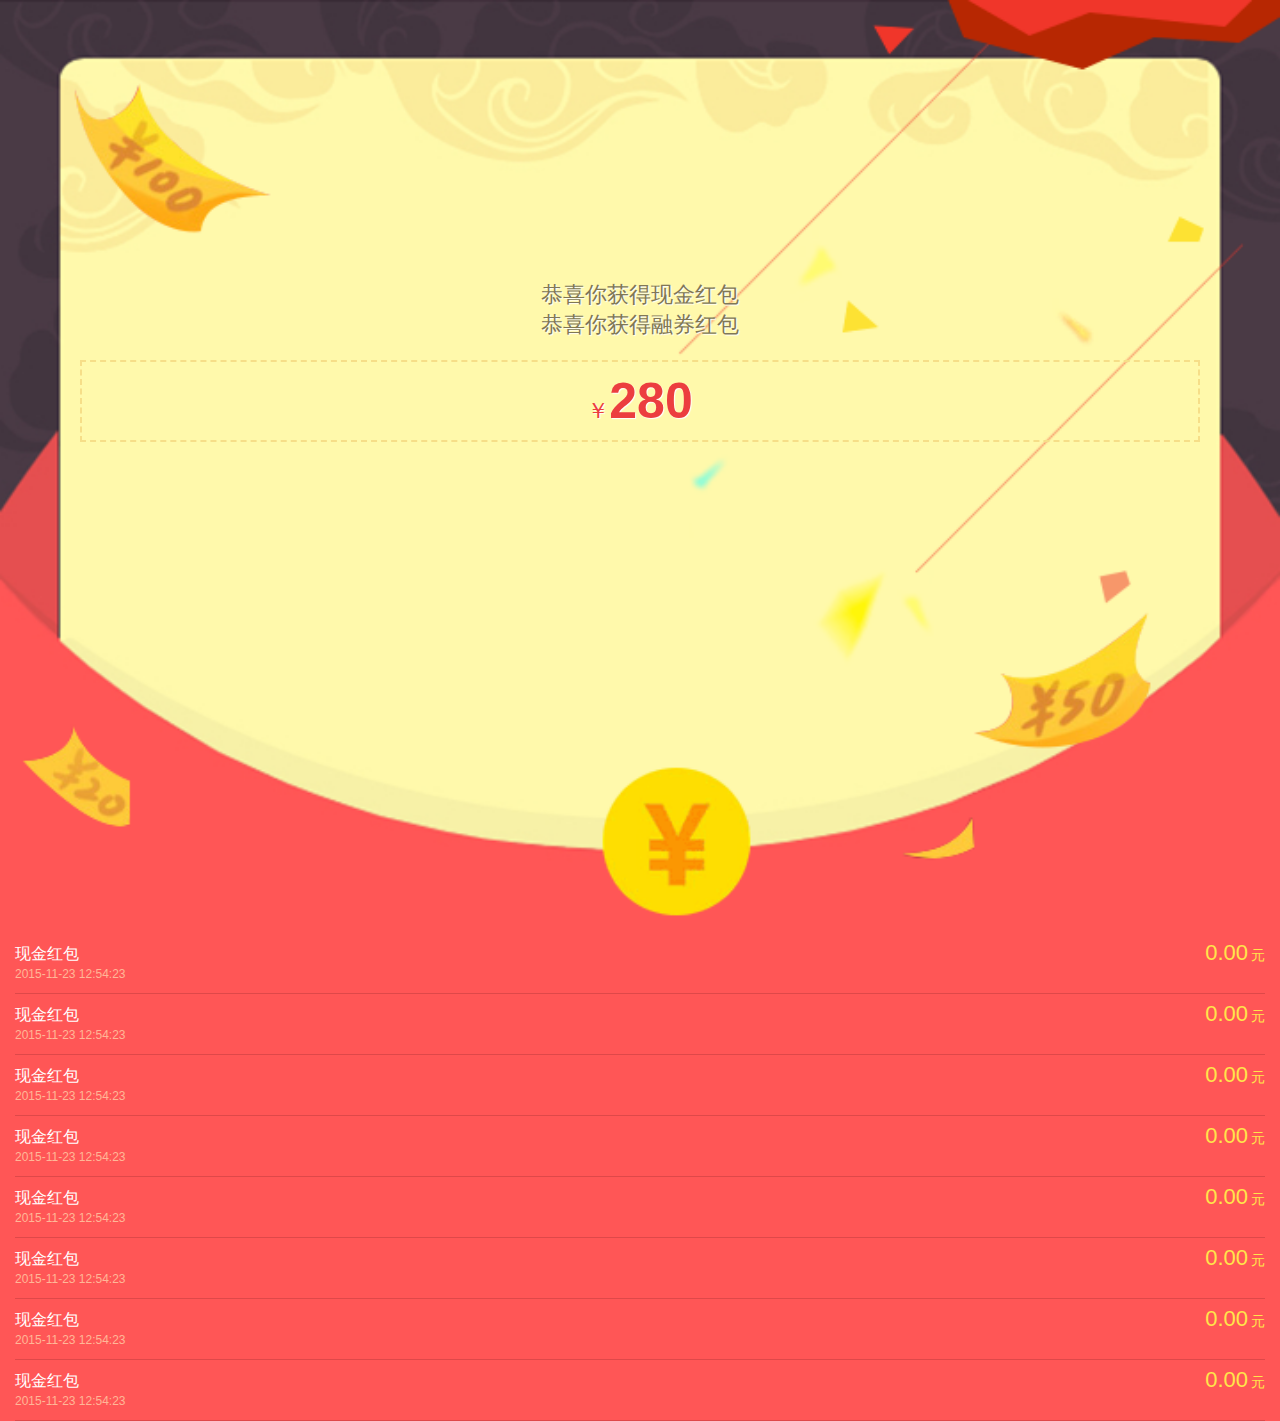
==== commit 920d9c76: "1111" ====
--- a/detail.html
+++ b/detail.html
@@ -17,6 +17,7 @@
 <div class="pos_rel detail-num">
 	<div class="rec-num">
     <p>恭喜你获得现金红包</p>
+    <p>恭喜你获得融券红包</p>
     <p class="dcount">￥<b>280</b></p>
     </div>
 	<img src="images/detailtop.png" alt="" width="100%">
--- a/css/wapstyle.css
+++ b/css/wapstyle.css
@@ -15,7 +15,7 @@
 .m-close{ width:42px; height:42px; position:absolute; right:22%; top:-15px;}
 .m-close img{ width:100%;}
 .rec-num{ text-align:center; position:absolute; width:100%; bottom:15%; color:#e41233; font-size:18px; text-shadow:1px 1px 1px #fff;}
-.detail-num .rec-num{ top:30%; color:#807756;}
+.detail-num .rec-num{ top:30%; color:#807756; font-size:22px;}
 .rec-num b{ font-size:32px;}
 .t-money{ padding:10px 0;}
 .rlist{ background:#e83d3b;  padding:20px;}
@@ -107,7 +107,7 @@
 .detail-wrap .pro_table{border-top:0; padding:0 15px;}
 .detail-wrap .pro_table li{ color:#fff;border-bottom:1px solid #de4849; line-height:20px;}
 .detail-wrap .pro_table .fr{ color:#ffe54b;}
-.detail-wrap .pro_table .fr .fc_orange{ color:#ffe54b; font-size:22px;}
+.detail-wrap .pro_table .fr .fc_orange{ color:#ffe54b; font-size:22px; padding-right:3px;}
 .fltitle{ color:#fff; font-size:16px; line-height:22px;}
 .fltime{ font-size:12px; color:#ffb797;}
 
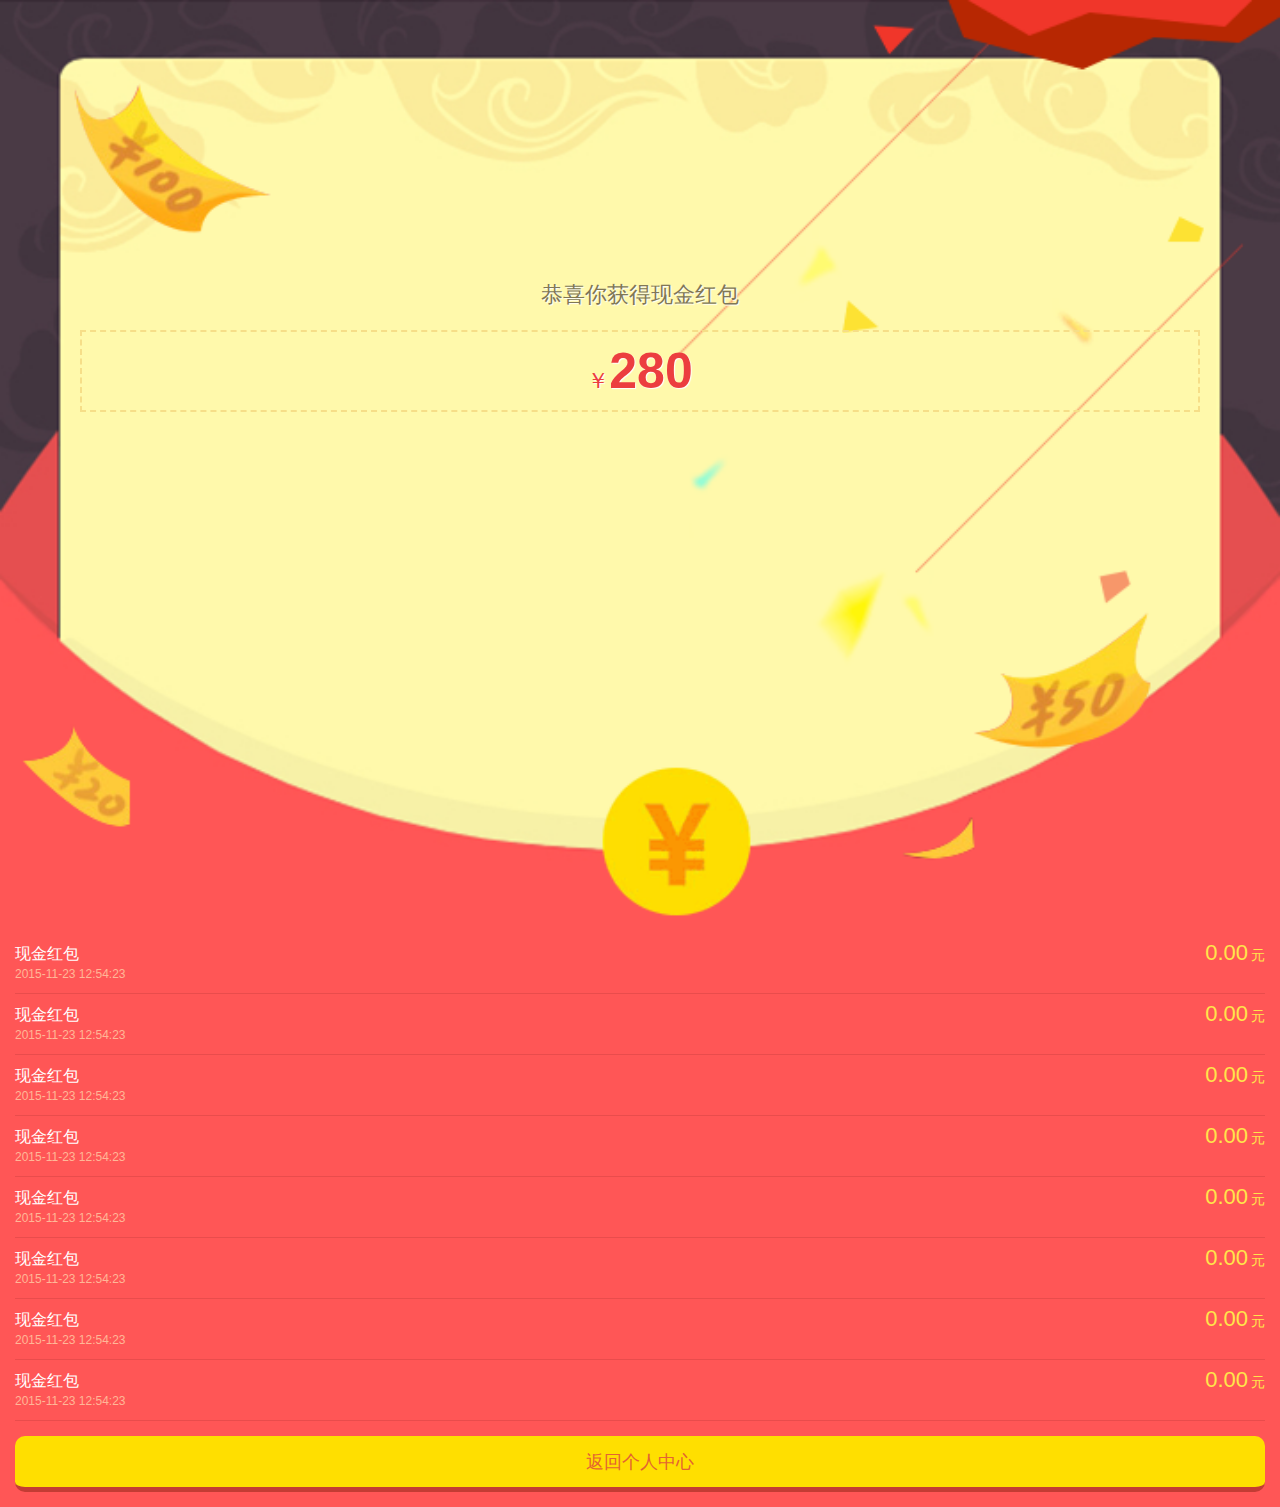
==== commit 65cac7a4: "11111" ====
--- a/detail.html
+++ b/detail.html
@@ -17,7 +17,6 @@
 <div class="pos_rel detail-num">
 	<div class="rec-num">
     <p>恭喜你获得现金红包</p>
-    <p>恭喜你获得融券红包</p>
     <p class="dcount">￥<b>280</b></p>
     </div>
 	<img src="images/detailtop.png" alt="" width="100%">
@@ -97,6 +96,9 @@
             </div>
         </li>
       </ul>
+      <div class="pds2">
+    	<input type="button" value="返回个人中心" class="btn btn_orange  w_10">
+    </div>
   </article>
 
 </body>
--- a/css/wapstyle.css
+++ b/css/wapstyle.css
@@ -105,11 +105,12 @@
 .dcount b{ font-size:50px;}
 .detail-wrap{ background:#ff5656;}
 .detail-wrap .pro_table{border-top:0; padding:0 15px;}
-.detail-wrap .pro_table li{ color:#fff;border-bottom:1px solid #de4849; line-height:20px;}
+.detail-wrap .pro_table li{ color:#fff;border-bottom:1px solid #e94c4c; line-height:20px;}
 .detail-wrap .pro_table .fr{ color:#ffe54b;}
 .detail-wrap .pro_table .fr .fc_orange{ color:#ffe54b; font-size:22px; padding-right:3px;}
 .fltitle{ color:#fff; font-size:16px; line-height:22px;}
 .fltime{ font-size:12px; color:#ffb797;}
+.detail-wrap .btn_orange{ background:#ffdf00; color:#e46332; border-bottom:5px solid #c33c34; height:5.6rem; border-radius:10px;}
 
 
 
